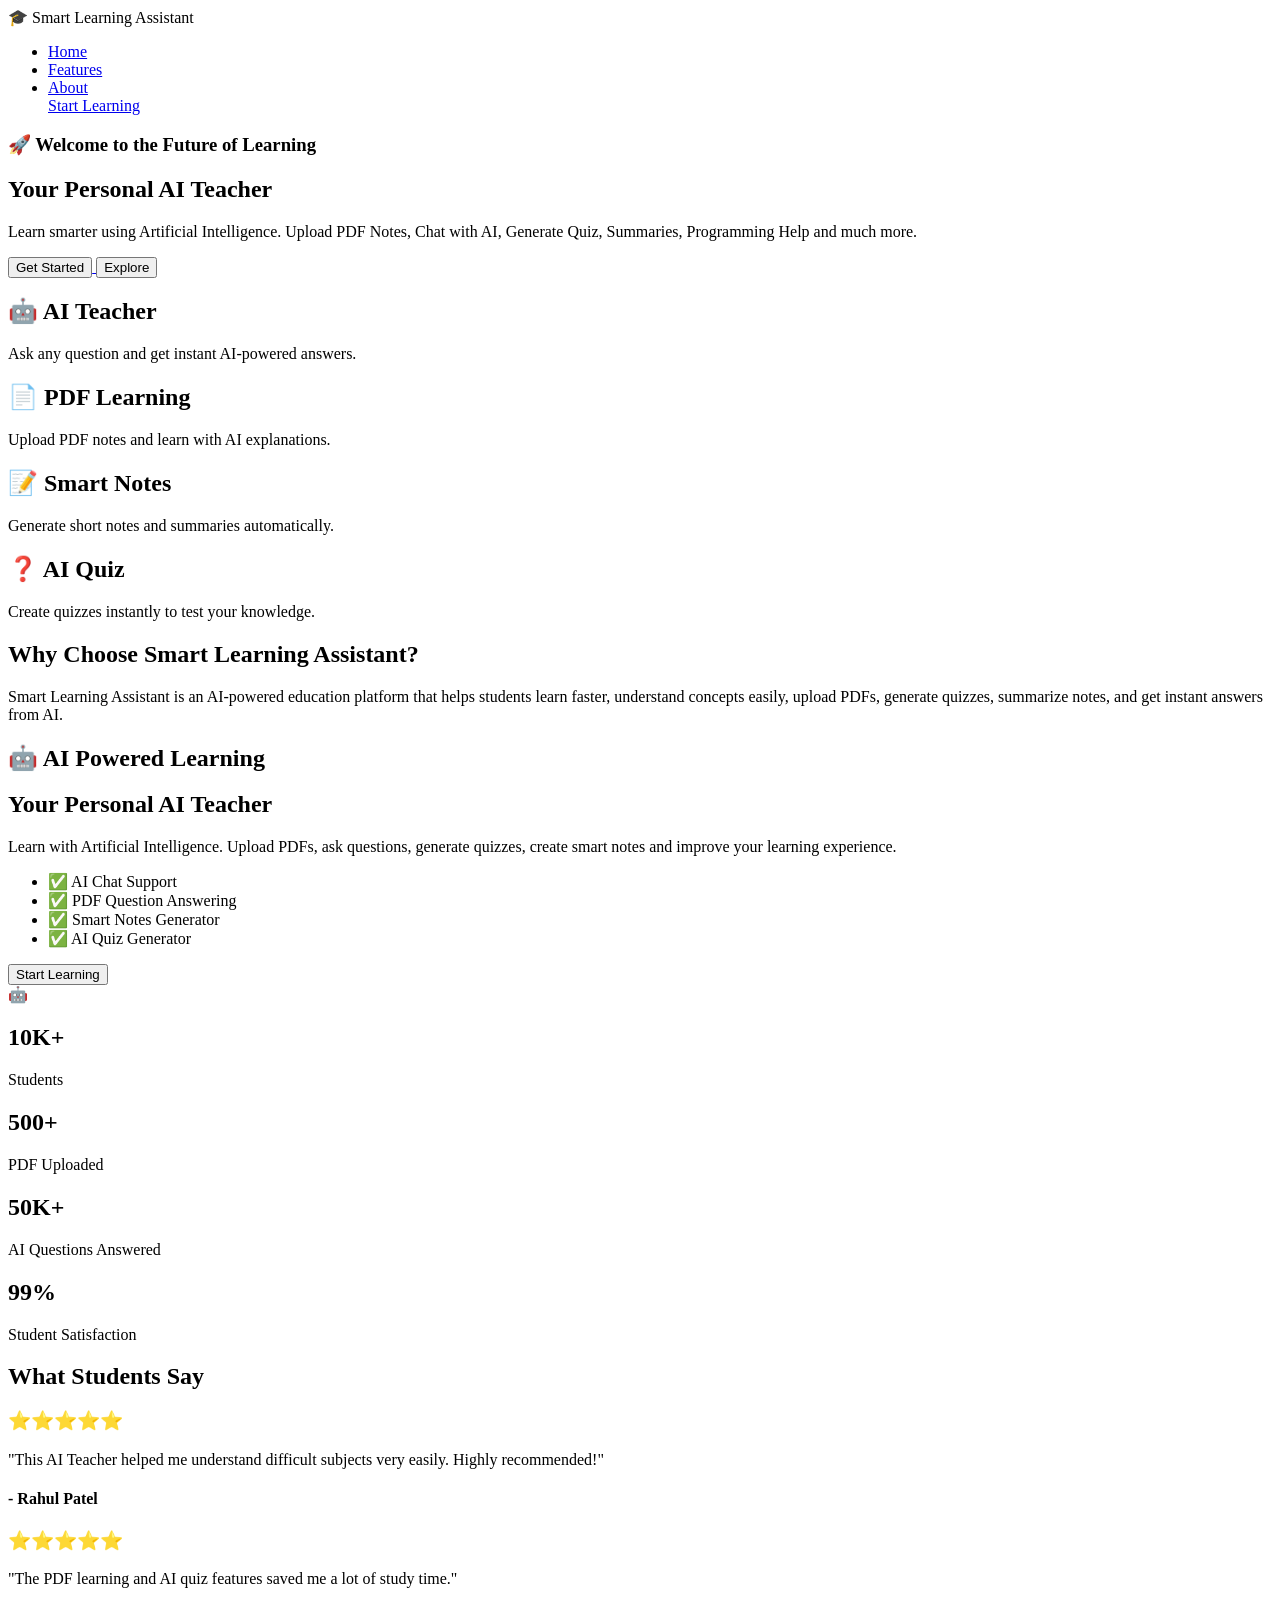
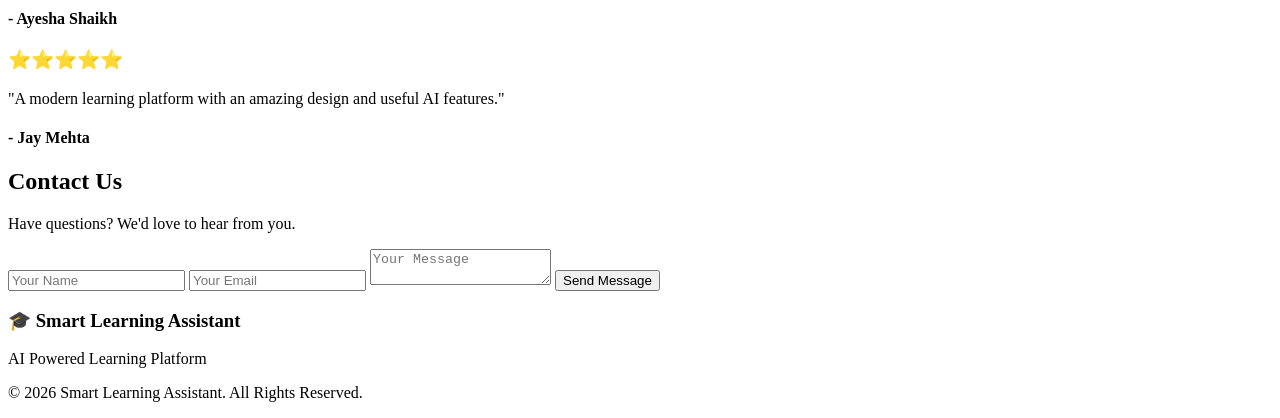
==== templates/index.html @ 7d43b3f5 "Initial Commit" ====
<!DOCTYPE html>
<html lang="en">

<head>
    <meta charset="UTF-8">
    <meta name="viewport" content="width=device-width, initial-scale=1.0">
    <title>Smart Learning Assistant</title>

    <link rel="stylesheet" href="{{ url_for('static', filename='style.css') }}">
</head>

<body>

    <nav>

        <div class="logo">
            🎓 Smart Learning Assistant
        </div>

        <ul>

            <li><a href="/">Home</a></li>

            <li><a href="#">Features</a></li>

            <li><a href="#">About</a></li>

            <a href="/chat">Start Learning</a>
        </ul>

    </nav>

    <section class="hero">

        <div class="hero-text">

            <h3>🚀 Welcome to the Future of Learning</h3>

            <h1>Your Personal AI Teacher</h1>

            <p>

                Learn smarter using Artificial Intelligence.

                Upload PDF Notes, Chat with AI,

                Generate Quiz, Summaries,

                Programming Help and much more.

            </p>

            <div class="buttons">

                <a href="/login">
                    <button class="btn1">Get Started</button>
                </a>

                <button class="btn2">Explore</button>

            </div>

        </div>

    </section>

<section class="features">

    <div class="card">
        <h2>🤖 AI Teacher</h2>
        <p>Ask any question and get instant AI-powered answers.</p>
    </div>

    <div class="card">
        <h2>📄 PDF Learning</h2>
        <p>Upload PDF notes and learn with AI explanations.</p>
    </div>

    <div class="card">
        <h2>📝 Smart Notes</h2>
        <p>Generate short notes and summaries automatically.</p>
    </div>

    <div class="card">
        <h2>❓ AI Quiz</h2>
        <p>Create quizzes instantly to test your knowledge.</p>
    </div>

</section>

<section class="about">

    <h2>Why Choose Smart Learning Assistant?</h2>

    <p>
        Smart Learning Assistant is an AI-powered education platform that helps
        students learn faster, understand concepts easily, upload PDFs,
        generate quizzes, summarize notes, and get instant answers from AI.
    </p>

</section>

<section class="ai-section">

    <div class="ai-left">

        <h2>🤖 AI Powered Learning</h2>

        <h1>Your Personal AI Teacher</h1>

        <p>
            Learn with Artificial Intelligence.
            Upload PDFs, ask questions, generate quizzes,
            create smart notes and improve your learning experience.
        </p>

        <ul>
            <li>✅ AI Chat Support</li>
            <li>✅ PDF Question Answering</li>
            <li>✅ Smart Notes Generator</li>
            <li>✅ AI Quiz Generator</li>
        </ul>

        <button class="btn1">Start Learning</button>

    </div>

    <div class="ai-right">

        <div class="robot">
            🤖
        </div>

    </div>

</section>

<section class="stats">

    <div class="stat-card">
        <h1>10K+</h1>
        <p>Students</p>
    </div>

    <div class="stat-card">
        <h1>500+</h1>
        <p>PDF Uploaded</p>
    </div>

    <div class="stat-card">
        <h1>50K+</h1>
        <p>AI Questions Answered</p>
    </div>

    <div class="stat-card">
        <h1>99%</h1>
        <p>Student Satisfaction</p>
    </div>

</section>

<section class="reviews">

    <h2>What Students Say</h2>

    <div class="review-container">

        <div class="review-card">
            <h3>⭐⭐⭐⭐⭐</h3>
            <p>
                "This AI Teacher helped me understand difficult subjects
                very easily. Highly recommended!"
            </p>
            <h4>- Rahul Patel</h4>
        </div>

        <div class="review-card">
            <h3>⭐⭐⭐⭐⭐</h3>
            <p>
                "The PDF learning and AI quiz features saved me a lot of
                study time."
            </p>
            <h4>- Ayesha Shaikh</h4>
        </div>

        <div class="review-card">
            <h3>⭐⭐⭐⭐⭐</h3>
            <p>
                "A modern learning platform with an amazing design and
                useful AI features."
            </p>
            <h4>- Jay Mehta</h4>
        </div>

    </div>

</section>
<section class="contact">

    <h2>Contact Us</h2>

    <p>Have questions? We'd love to hear from you.</p>

    <form>

        <input type="text" placeholder="Your Name">

        <input type="email" placeholder="Your Email">

        <textarea placeholder="Your Message"></textarea>

        <button class="btn1">Send Message</button>

    </form>

</section>

<footer>

    <h3>🎓 Smart Learning Assistant</h3>

    <p>AI Powered Learning Platform</p>

    <p>© 2026 Smart Learning Assistant. All Rights Reserved.</p>

</footer>

</body>

</html>
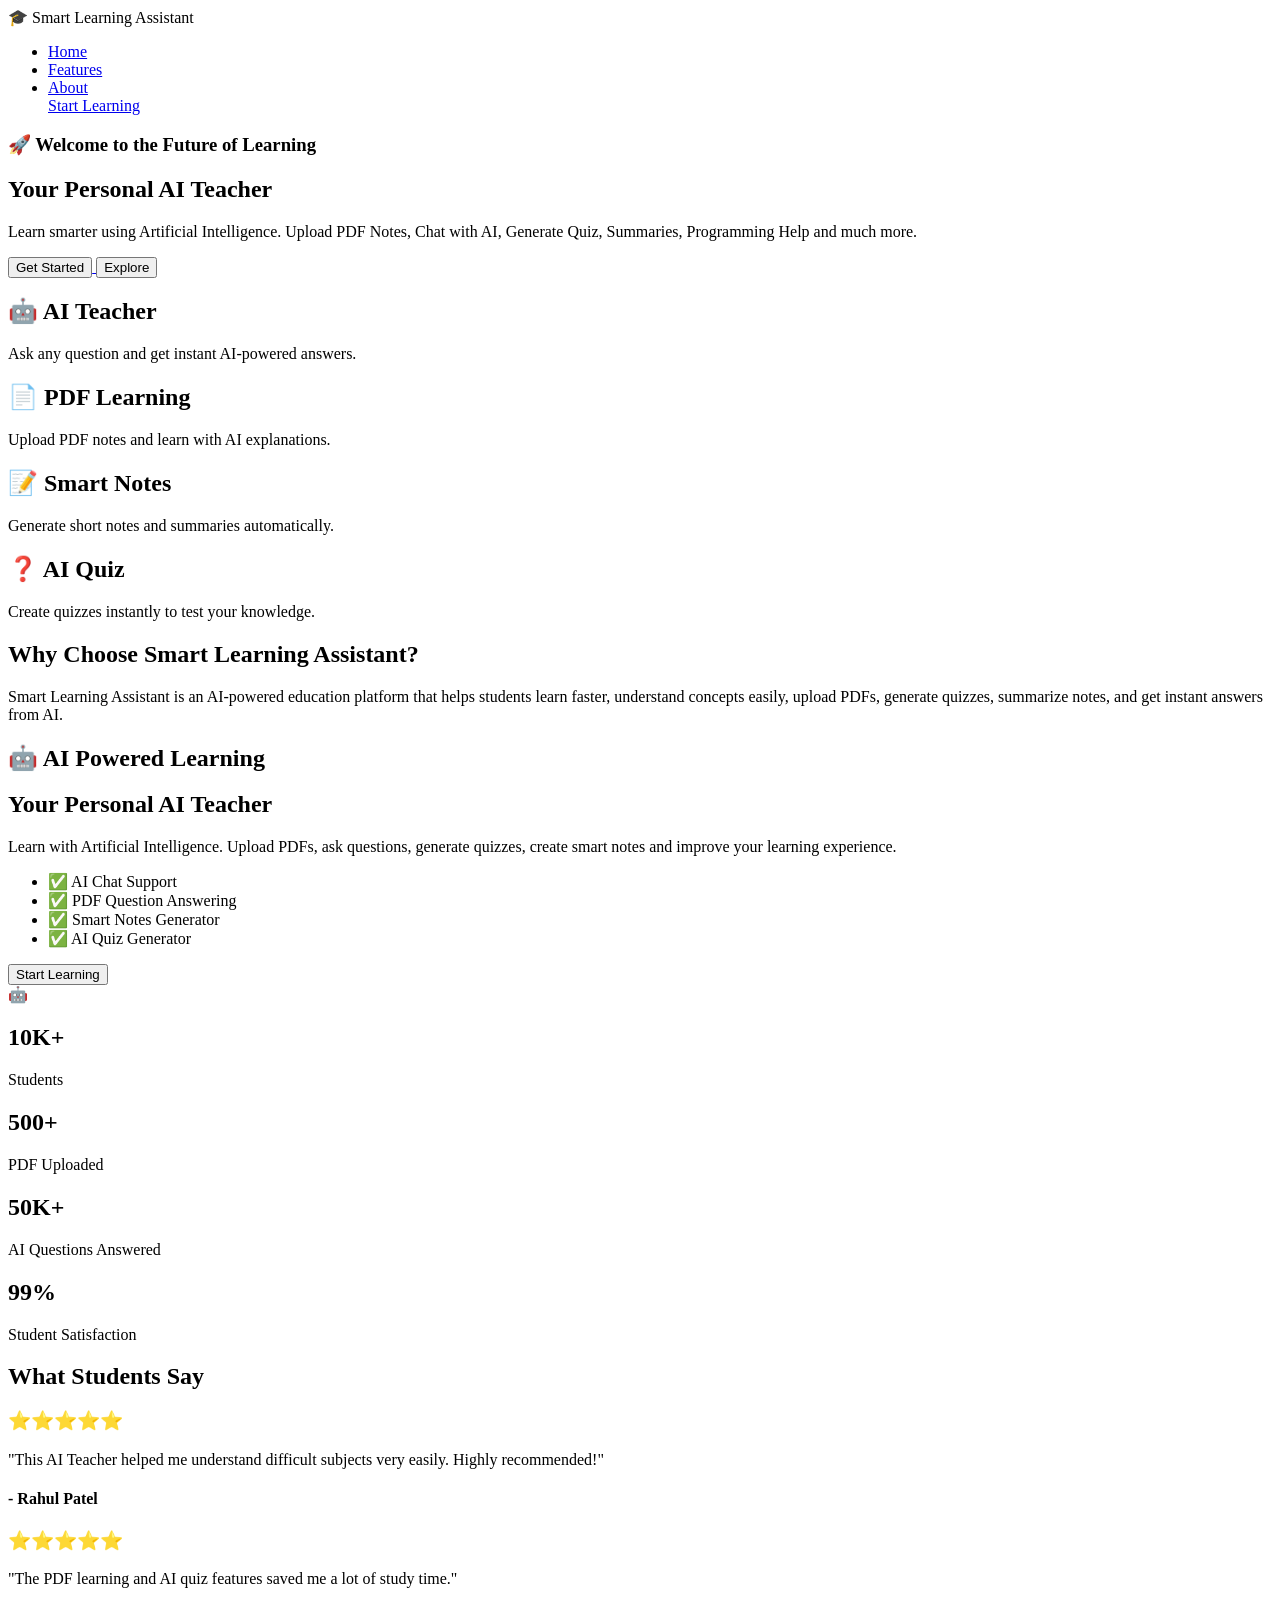
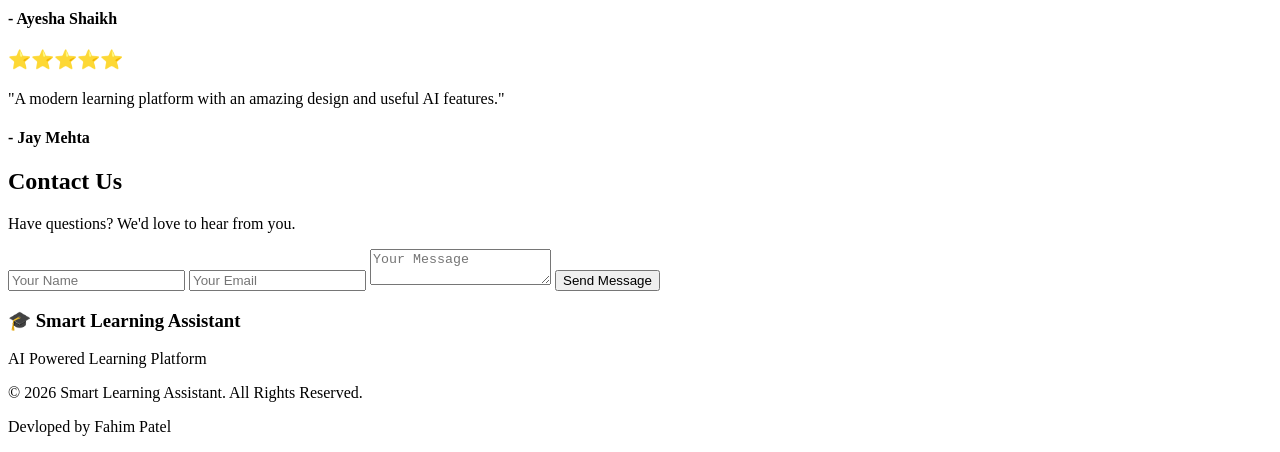
==== commit 05f7541d: "Update index.html" ====
--- a/templates/index.html
+++ b/templates/index.html
@@ -52,12 +52,13 @@
 
             <div class="buttons">
 
-                <a href="/login">
+                <a href="/dashboard">
                     <button class="btn1">Get Started</button>
                 </a>
 
-                <button class="btn2">Explore</button>
-
+                <a href="/dashboard">
+                    <button class="btn2">Explore</button>
+                </a>
             </div>
 
         </div>
@@ -222,6 +223,7 @@
     <p>AI Powered Learning Platform</p>
 
     <p>© 2026 Smart Learning Assistant. All Rights Reserved.</p>
+    <p>Devloped by Fahim Patel</p>
 
 </footer>
 
